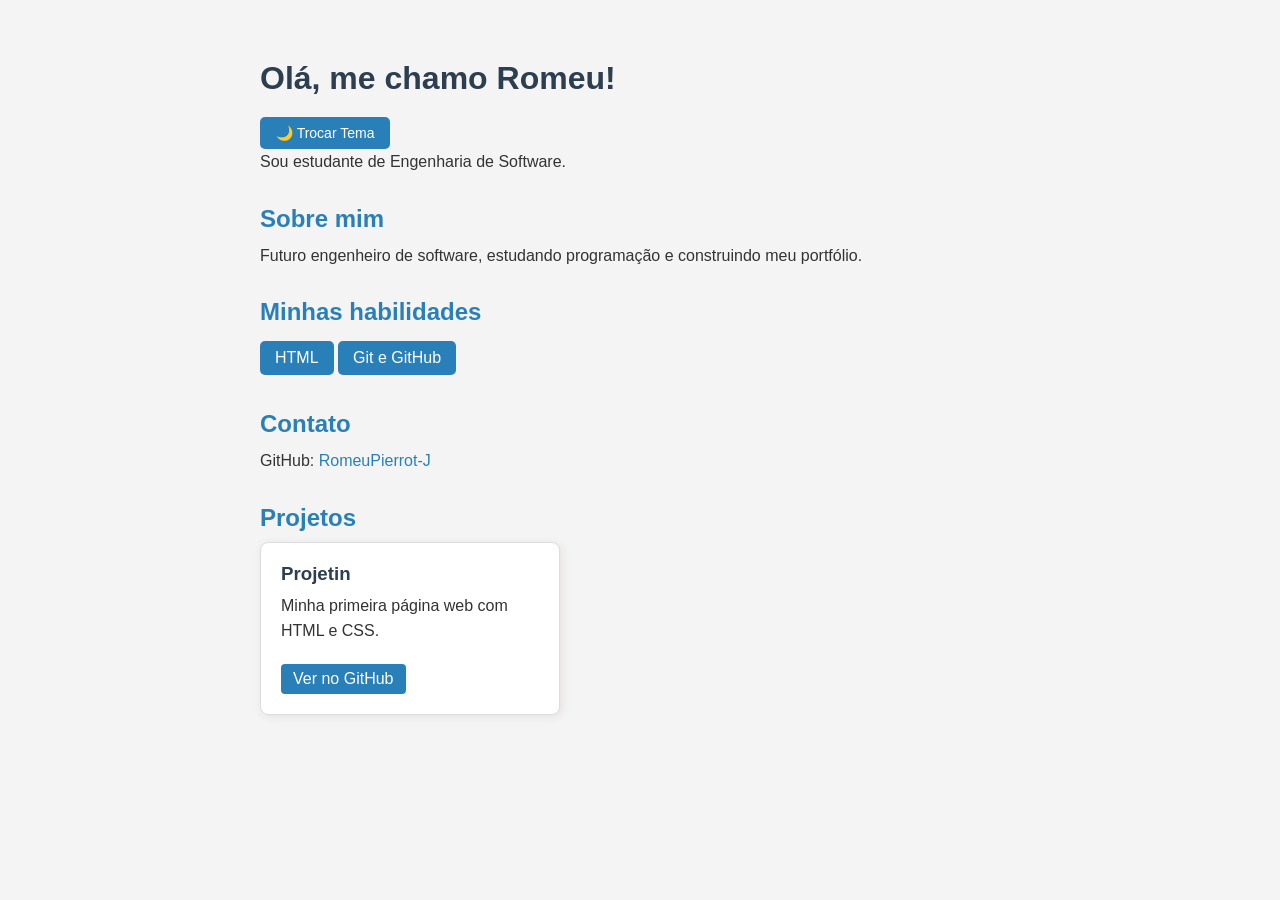
==== index.html @ c8896e12 "redesing retro arcade" ====
<!DOCTYPE html>
<html lang="pt-BR">
  <head>
    <meta charset="UTF-8">
    <title>Romeu Pierote</title>
    <link rel="stylesheet" href="style.css">
  </head>
  <body>
    <h1>Olá, me chamo Romeu!</h1>
    <button onclick="trocarTema()">🌙 Trocar Tema</button>
    <p>Sou estudante de Engenharia de Software.</p>
    <h2>Sobre mim</h2>
    <p>Futuro engenheiro de software, estudando programação e construindo meu portfólio.
    </p>
    <h2>Minhas habilidades</h2>
    <ul>
      <li>HTML</li>
      <li>Git e GitHub</li>
    </ul>
    <h2>Contato</h2>
    <p>GitHub: <a href="https://github.com/RomeuPierrot-J">RomeuPierrot-J</a></p>
<h2>Projetos</h2>
<div class="projetos">
  <div class="projeto">
    <h3>Projetin</h3>
    <p>Minha primeira página web com HTML e CSS.</p>
    <a href="https://github.com/RomeuPierrot-J/Projetin">Ver no GitHub</a>
  </div>
</div>
<script src="script.js"></script>
  </body>
</html>
---- style.css ----
* {
  margin: 0;
  padding: 0;
  box-sizing: border-box;
}

body {
  font-family: Arial, sans-serif;
  background-color: #f4f4f4;
  color: #333;
  max-width: 800px;
  margin: 40px auto;
  padding: 20px;
}

h1 {
  color: #2c3e50;
  margin-bottom: 10px;
}

h2 {
  color: #2980b9;
  margin-top: 30px;
  margin-bottom: 10px;
}

p {
  line-height: 1.6;
  margin-bottom: 10px;
}

ul {
  list-style: none;
  padding: 0;
}

ul li {
  background: #2980b9;
  color: white;
  padding: 8px 15px;
  margin: 5px 0;
  border-radius: 5px;
  display: inline-block;
}

a {
  color: #2980b9;
  text-decoration: none;
}

a:hover {
  text-decoration: underline;
}
.projetos {
  display: flex;
  gap: 20px;
  flex-wrap: wrap;
  margin-top: 10px;
}

.projeto {
  background: white;
  border: 1px solid #ddd;
  border-radius: 8px;
  padding: 20px;
  width: 300px;
  box-shadow: 2px 2px 8px rgba(122, 55, 55, 0.1);
}

.projeto h3 {
  color: #2c3e50;
  margin-bottom: 8px;
}

.projeto a {
  display: inline-block;
  margin-top: 10px;
  background: #2980b9;
  color: white;
  padding: 6px 12px;
  border-radius: 4px;
}

.projeto a:hover {
  background: #1a5276;
  text-decoration: none;
}
button {
  background: #2980b9;
  color: white;
  border: none;
  padding: 8px 16px;
  border-radius: 5px;
  cursor: pointer;
  margin-top: 10px;
  font-size: 14px;
}

button:hover {
  background: #1a5276;
}

.tema-escuro {
  background-color: #1a1a2e;
  color: #eee;
}

.tema-escuro h1,
.tema-escuro h2 {
  color: #74b9ff;
}

.tema-escuro .projeto {
  background: #16213e;
  border-color: #444;
}
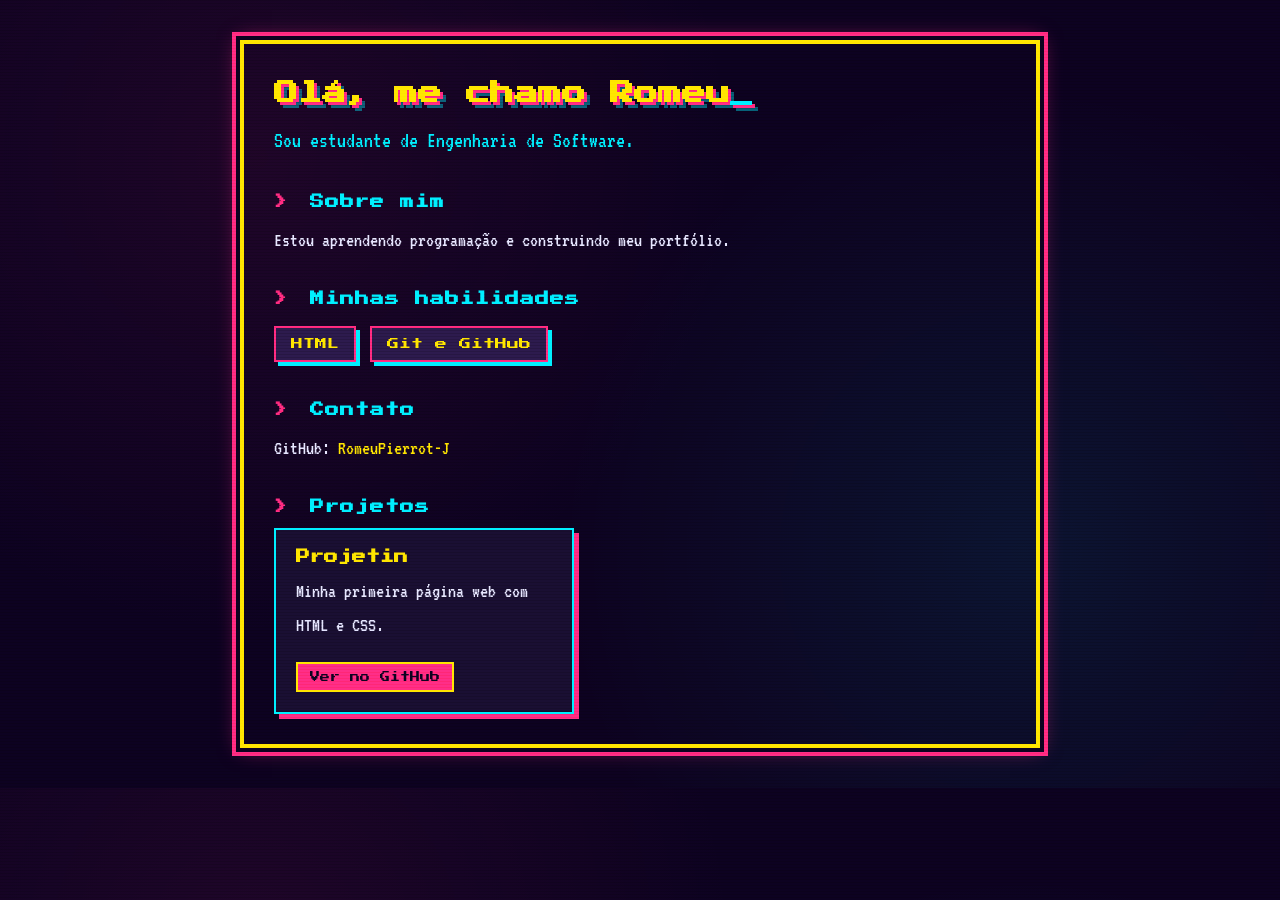
==== commit 76a5df45: "Redesing de melhoria" ====
--- a/index.html
+++ b/index.html
@@ -3,23 +3,28 @@
   <head>
     <meta charset="UTF-8">
     <title>Romeu Pierote</title>
+    <link rel="preconnect" href="https://fonts.googleapis.com">
+    <link rel="preconnect" href="https://fonts.gstatic.com" crossorigin>
+    <link href="https://fonts.googleapis.com/css2?family=Press+Start+2P&family=VT323&display=swap" rel="stylesheet">
     <link rel="stylesheet" href="style.css">
   </head>
   <body>
-    <h1>Olá, me chamo Romeu!</h1>
-    <button onclick="trocarTema()">🌙 Trocar Tema</button>
-    <p>Sou estudante de Engenharia de Software.</p>
-    <h2>Sobre mim</h2>
-    <p>Futuro engenheiro de software, estudando programação e construindo meu portfólio.
-    </p>
-    <h2>Minhas habilidades</h2>
+    <div class="scanlines"></div>
+
+    <h1>Olá, me chamo Romeu<span class="cursor">_</span></h1>
+    <p class="subtitle">Sou estudante de Engenharia de Software.</p>
+
+    <h2><span class="tag">&gt;</span> Sobre mim</h2>
+    <p>Estou aprendendo programação e construindo meu portfólio.</p>
+
+    <h2><span class="tag">&gt;</span> Minhas habilidades</h2>
     <ul>
       <li>HTML</li>
       <li>Git e GitHub</li>
     </ul>
-    <h2>Contato</h2>
+    <h2><span class="tag">&gt;</span> Contato</h2>
     <p>GitHub: <a href="https://github.com/RomeuPierrot-J">RomeuPierrot-J</a></p>
-<h2>Projetos</h2>
+<h2><span class="tag">&gt;</span> Projetos</h2>
 <div class="projetos">
   <div class="projeto">
     <h3>Projetin</h3>
@@ -27,6 +32,5 @@
     <a href="https://github.com/RomeuPierrot-J/Projetin">Ver no GitHub</a>
   </div>
 </div>
-<script src="script.js"></script>
   </body>
 </html>
--- a/style.css
+++ b/style.css
@@ -5,28 +5,82 @@
 }
 
 body {
-  font-family: Arial, sans-serif;
-  background-color: #f4f4f4;
-  color: #333;
+  font-family: 'VT323', monospace;
+  font-size: 20px;
+  background-color: #0d0221;
+  background-image:
+    radial-gradient(circle at 20% 20%, rgba(255, 46, 136, 0.08), transparent 40%),
+    radial-gradient(circle at 80% 70%, rgba(0, 240, 255, 0.08), transparent 40%);
+  color: #e8e8ff;
   max-width: 800px;
   margin: 40px auto;
-  padding: 20px;
+  padding: 30px;
+  position: relative;
+  border: 4px solid #ffe700;
+  box-shadow:
+    0 0 0 4px #0d0221,
+    0 0 0 8px #ff2e88,
+    0 0 20px rgba(255, 46, 136, 0.6);
+}
+
+/* CRT scanline overlay */
+.scanlines {
+  pointer-events: none;
+  position: fixed;
+  inset: 0;
+  z-index: 999;
+  background: repeating-linear-gradient(
+    to bottom,
+    rgba(0, 0, 0, 0.15) 0px,
+    rgba(0, 0, 0, 0.15) 1px,
+    transparent 1px,
+    transparent 3px
+  );
+  mix-blend-mode: overlay;
 }
 
 h1 {
-  color: #2c3e50;
+  font-family: 'Press Start 2P', monospace;
+  font-size: 24px;
+  line-height: 1.6;
+  color: #ffe700;
+  text-shadow: 3px 3px 0 #ff2e88, 6px 6px 0 rgba(0, 240, 255, 0.4);
   margin-bottom: 10px;
 }
 
+.cursor {
+  animation: blink 1s steps(1) infinite;
+  color: #00f0ff;
+}
+
+@keyframes blink {
+  50% { opacity: 0; }
+}
+
+.subtitle {
+  color: #00f0ff;
+  margin-bottom: 20px;
+  font-size: 22px;
+}
+
 h2 {
-  color: #2980b9;
-  margin-top: 30px;
-  margin-bottom: 10px;
+  font-family: 'Press Start 2P', monospace;
+  font-size: 14px;
+  color: #00f0ff;
+  margin-top: 35px;
+  margin-bottom: 14px;
+  letter-spacing: 1px;
+}
+
+h2 .tag {
+  color: #ff2e88;
+  margin-right: 6px;
 }
 
 p {
-  line-height: 1.6;
+  line-height: 1.7;
   margin-bottom: 10px;
+  font-size: 20px;
 }
 
 ul {
@@ -35,22 +89,27 @@
 }
 
 ul li {
-  background: #2980b9;
-  color: white;
-  padding: 8px 15px;
-  margin: 5px 0;
-  border-radius: 5px;
+  font-family: 'Press Start 2P', monospace;
+  font-size: 12px;
+  background: #2d1b4e;
+  color: #ffe700;
+  padding: 10px 15px;
+  margin: 6px 6px 6px 0;
   display: inline-block;
+  border: 2px solid #ff2e88;
+  box-shadow: 4px 4px 0 #00f0ff;
 }
 
 a {
-  color: #2980b9;
+  color: #ffe700;
   text-decoration: none;
 }
 
 a:hover {
+  color: #00f0ff;
   text-decoration: underline;
 }
+
 .projetos {
   display: flex;
   gap: 20px;
@@ -59,58 +118,32 @@
 }
 
 .projeto {
-  background: white;
-  border: 1px solid #ddd;
-  border-radius: 8px;
+  background: #1a0f33;
+  border: 2px solid #00f0ff;
   padding: 20px;
   width: 300px;
-  box-shadow: 2px 2px 8px rgba(122, 55, 55, 0.1);
+  box-shadow: 5px 5px 0 #ff2e88;
 }
 
 .projeto h3 {
-  color: #2c3e50;
-  margin-bottom: 8px;
+  font-family: 'Press Start 2P', monospace;
+  font-size: 14px;
+  color: #ffe700;
+  margin-bottom: 10px;
 }
 
 .projeto a {
   display: inline-block;
   margin-top: 10px;
-  background: #2980b9;
-  color: white;
-  padding: 6px 12px;
-  border-radius: 4px;
+  background: #ff2e88;
+  color: #0d0221;
+  font-family: 'Press Start 2P', monospace;
+  font-size: 10px;
+  padding: 8px 12px;
+  border: 2px solid #ffe700;
 }
 
 .projeto a:hover {
-  background: #1a5276;
+  background: #00f0ff;
   text-decoration: none;
 }
-button {
-  background: #2980b9;
-  color: white;
-  border: none;
-  padding: 8px 16px;
-  border-radius: 5px;
-  cursor: pointer;
-  margin-top: 10px;
-  font-size: 14px;
-}
-
-button:hover {
-  background: #1a5276;
-}
-
-.tema-escuro {
-  background-color: #1a1a2e;
-  color: #eee;
-}
-
-.tema-escuro h1,
-.tema-escuro h2 {
-  color: #74b9ff;
-}
-
-.tema-escuro .projeto {
-  background: #16213e;
-  border-color: #444;
-}
